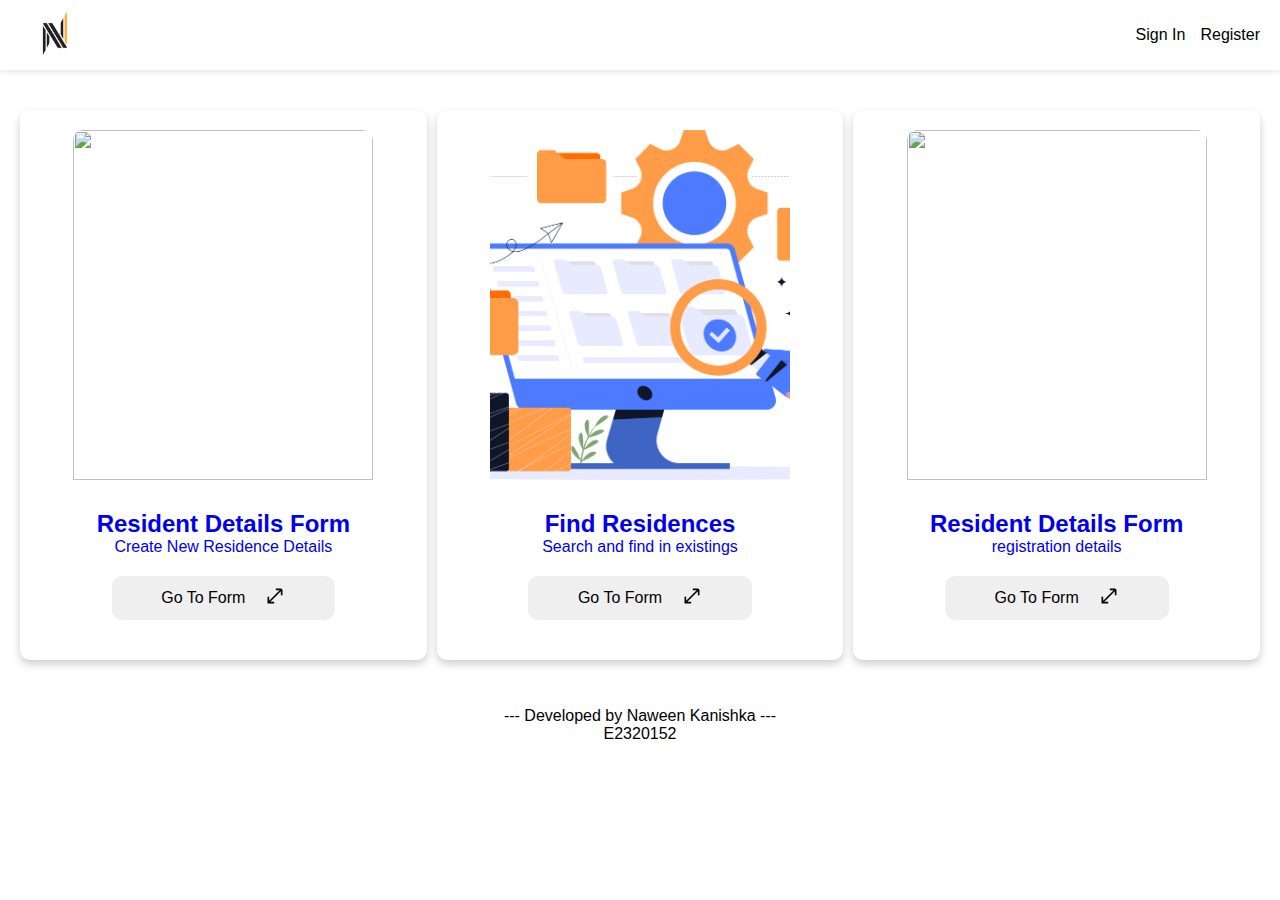
==== index.html @ 2b2ff354 "New uploads" ====
<!DOCTYPE html>
<html lang="en">

<head>
    <meta charset="UTF-8">
    <meta name="viewport" content="width=device-width, initial-scale=1.0">
    <title>Residentel details</title>
    <link rel="stylesheet" href="styles.css">
</head>

<body>
    <header>
        <div class="header-container">
            <div class="logo">
                <a href="#"><img src="My first  logo black-01.png" alt=""></a>
            </div>

            <div class="auth-links">
                <a href="#">Sign In</a>
                <a href="#">Register</a>
            </div>
        </div>
    </header>

    <div class="body-content">
        <a href="registration.html" class="card">
            <div class="">
                <div class="img-div">
                    <img src="vecteezy_neatly-arranged-clipboard-a-detailed-form-attachedes_58320659.png" alt="">
                </div>

                <div class="card-content">
                    <div>
                        <h2>Resident Details Form</h2>
                        <p>Create New Residence Details</p>
                    </div>
                </div>

                <div class="button-div">
                    <button>Go To Form <span> </span><span><img
                                src="open_in_full_24dp_000000_FILL0_wght400_GRAD0_opsz24.svg" alt=""></span></button>
                </div>
            </div>
        </a>

        <a href="find.html" class="card">
            <div class="">
                <div class="img-div">
                    <img src="vecteezy_file-management-concept-illustration-modern-concept-of-file_10869739.png" alt="">
                </div>

                <div class="card-content">
                    <div>
                        <h2>Find Residences</h2>
                        <p>Search and find in existings</p>
                    </div>
                </div>

                <div class="button-div">
                    <button>Go To Form <span> </span><span><img
                                src="open_in_full_24dp_000000_FILL0_wght400_GRAD0_opsz24.svg" alt=""></span></button>
                </div>
            </div>
        </a>

        <a href="other.html" class="card">
            <div class="">
                <div class="img-div">
                    <img src="vecteezy_neatly-arranged-clipboard-a-detailed-form-attachedes_58320659.png" alt="">
                </div>

                <div class="card-content">
                    <div>
                        <h2>Resident Details Form</h2>
                        <p>registration details</p>
                    </div>
                </div>

                <div class="button-div">
                    <button>Go To Form <span> </span><span><img
                                src="open_in_full_24dp_000000_FILL0_wght400_GRAD0_opsz24.svg" alt=""></span></button>
                </div>
            </div>
        </a>



    </div>

    <div class="body-content2">
        <div class="develop">
            <div>
                <div>
                    <p>--- Developed by Naween Kanishka ---</p>
                    <p>E2320152</p>
                </div>

            </div>



        </div>
    </div>



</body>

</html>
---- styles.css ----
* {
    margin: 0;
    padding: 0;
    box-sizing: border-box;
}
body{
    font-family: Arial, Helvetica, sans-serif;
}
.develop{
    display: flex;
    justify-content: center;
    background-color: rgb(255, 255, 255);
    align-items: center;
    height: 50px;
    width: 100%;
}
.body-content {
    display: flex;
    
    max-width: 1400px;
    align-items: center;
    margin: 40px auto;
    padding: 0 20px;
    gap: 10px;
}
.body-content2 {
    display: flex;
    text-align: center;
    max-width: 1400px;
    align-items: center;
    margin: 40px auto;
    padding: 0 20px;
    gap: 10px;
}

header {
    background-color: white;
    padding: 15px 0;
    box-shadow: 0px 2px 5px rgba(0, 0, 0, 0.1);
    /* Light shadow effect */
}

.header-container {
    display: flex;
    justify-content: space-between;
    align-items: center;
    max-width: 1400px;
    margin: 0 auto;
    padding: 0 20px;
    height: 40px;
}


.logo img{
    height: 70px;
    padding: 5px;
}
.logo a {
    height: 100%;
}

nav ul {
    display: flex;
    list-style: none;
    gap: 20px;
}

nav ul li a {
    text-decoration: none;
    color: black;
    font-size: 16px;
    font-weight: 500;
}

.auth-links {
    display: flex;
    gap: 15px;
}
.card:hover{
    transform: scale(1.03);
}

.auth-links a {
    text-decoration: none;
    color: black;
    font-size: 16px;
    font-weight: 500;
}
.img-div{
    display: flex;
    width: auto;
   height: 350px;
    justify-content: center;
}
.button-div{
    display: flex;
   margin-top: 20px;
     justify-content: center;
}
button{
    padding: 10px;
    width: 55%;
   height: auto;
   display: flex;
   justify-content: center;
   align-items: center;
   font-size: 16px;
   border-style: none;
   border-radius: 10px;
}

.card {
    width: 500px;
    height: auto;
    border-radius: 10px;
    box-shadow: 0 4px 8px rgba(0, 0, 0, 0.2);
    overflow: hidden;
    background: white;
    padding-top: 20px;
    padding-bottom: 40px;
    transition: transform 0.3s ease-in-out;
    text-decoration: none;
    
   

}

.card-content {
padding-top: 30px;
    text-align: center;
}
.card img {
    width: 300px; /* Ensures image takes full width of card */
    height: 100%; /* Fixed height for uniformity */
    object-fit: cover; /* Ensures image fits nicely */
    border-top-left-radius: 10px;
    border-top-right-radius: 10px;
}
.button-div img {
    width: 20px; /* Proper size for the icon */
    height: 20px;
    object-fit: contain; /* Ensures proper scaling */
    margin-left: 20px;
}
@media (max-width:800px){
    .body-content {
        display: flex;
        flex-wrap: wrap;
        justify-content: center;
       
        
    }
    .card{
        width: 100%;
    }
}
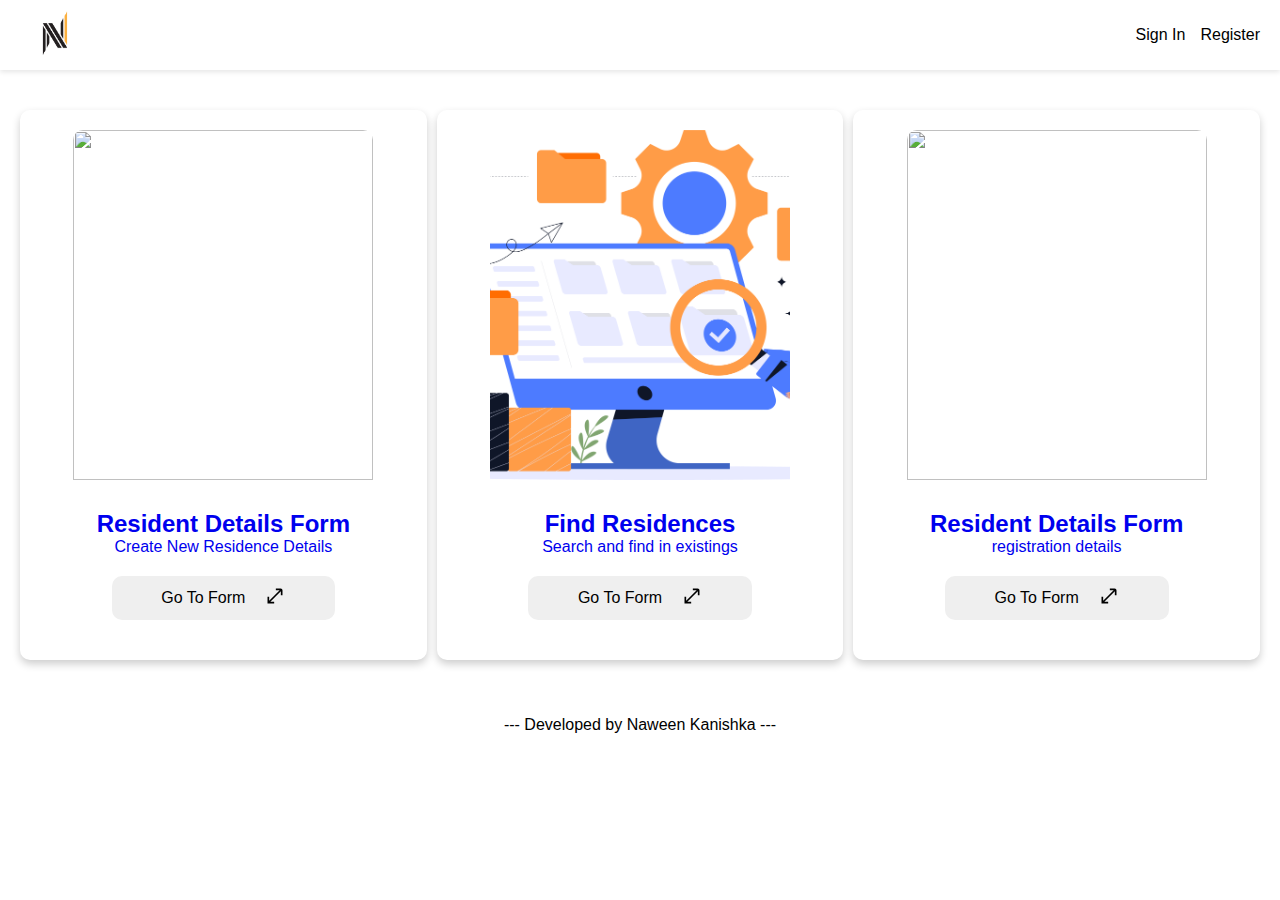
==== commit 1ac9489a: "Latest update" ====
--- a/index.html
+++ b/index.html
@@ -43,7 +43,7 @@
             </div>
         </a>
 
-        <a href="find.html" class="card">
+        <a href="find.php" class="card">
             <div class="">
                 <div class="img-div">
                     <img src="vecteezy_file-management-concept-illustration-modern-concept-of-file_10869739.png" alt="">
@@ -86,13 +86,14 @@
 
 
     </div>
+  
 
     <div class="body-content2">
         <div class="develop">
             <div>
                 <div>
                     <p>--- Developed by Naween Kanishka ---</p>
-                    <p>E2320152</p>
+                    <p></p>
                 </div>
 
             </div>
--- a/styles.css
+++ b/styles.css
@@ -32,6 +32,7 @@
     padding: 0 20px;
     gap: 10px;
 }
+
 
 header {
     background-color: white;
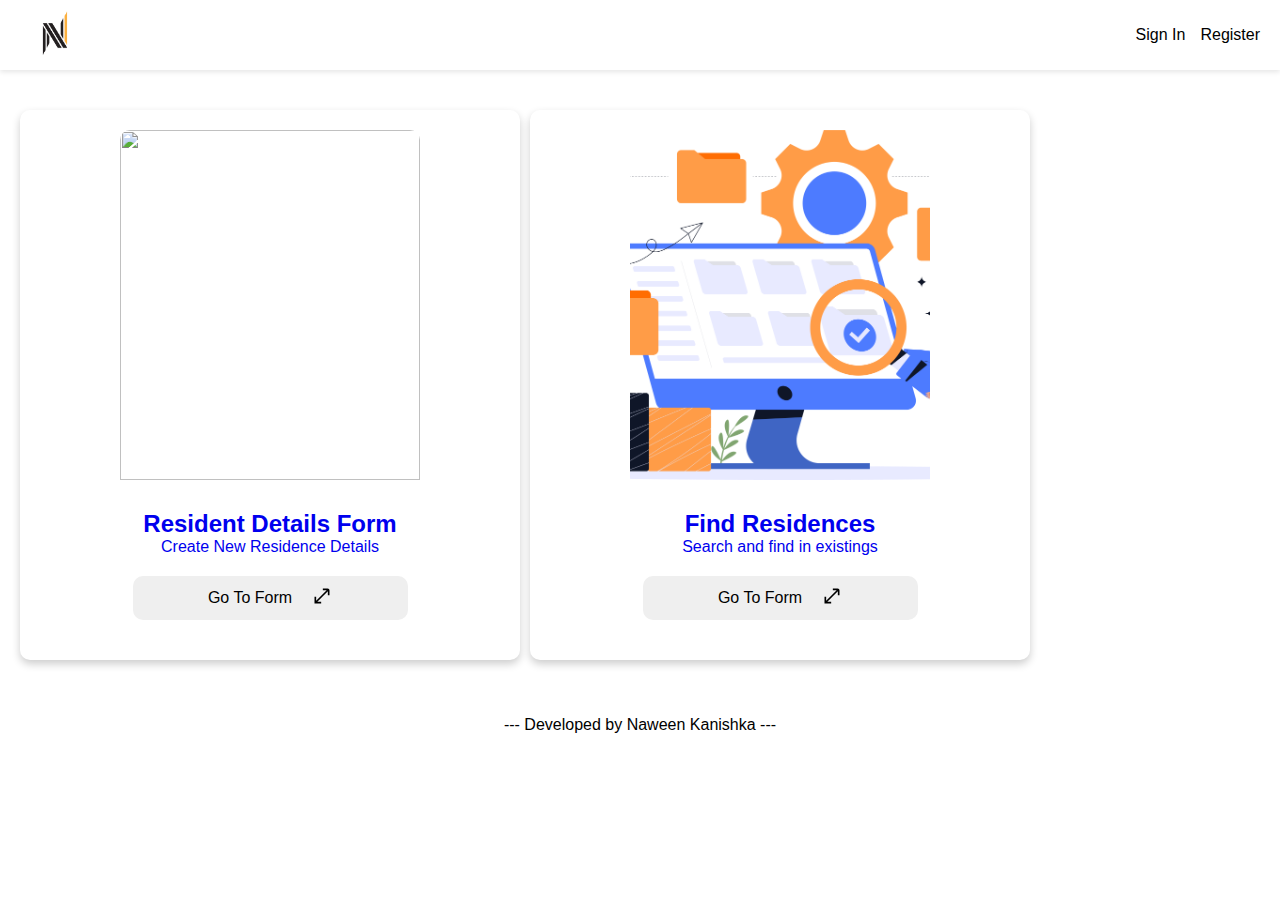
==== commit fb310770: "new" ====
--- a/index.html
+++ b/index.html
@@ -23,7 +23,7 @@
     </header>
 
     <div class="body-content">
-        <a href="registration.html" class="card">
+        <a href="registration.php" class="card">
             <div class="">
                 <div class="img-div">
                     <img src="vecteezy_neatly-arranged-clipboard-a-detailed-form-attachedes_58320659.png" alt="">
@@ -62,29 +62,6 @@
                 </div>
             </div>
         </a>
-
-        <a href="other.html" class="card">
-            <div class="">
-                <div class="img-div">
-                    <img src="vecteezy_neatly-arranged-clipboard-a-detailed-form-attachedes_58320659.png" alt="">
-                </div>
-
-                <div class="card-content">
-                    <div>
-                        <h2>Resident Details Form</h2>
-                        <p>registration details</p>
-                    </div>
-                </div>
-
-                <div class="button-div">
-                    <button>Go To Form <span> </span><span><img
-                                src="open_in_full_24dp_000000_FILL0_wght400_GRAD0_opsz24.svg" alt=""></span></button>
-                </div>
-            </div>
-        </a>
-
-
-
     </div>
   
 
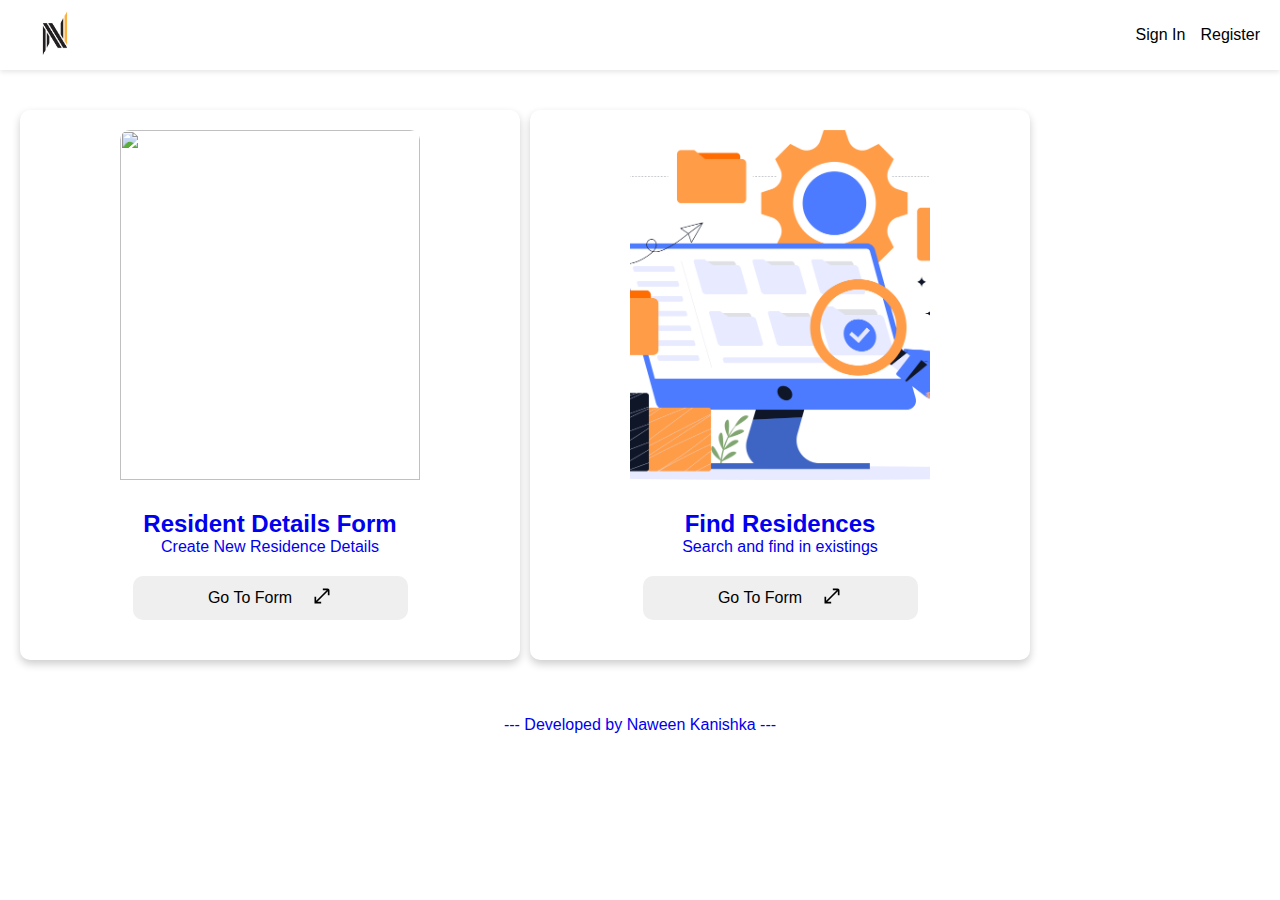
==== commit 425e9dcf: "new" ====
--- a/index.html
+++ b/index.html
@@ -61,7 +61,7 @@
                                 src="open_in_full_24dp_000000_FILL0_wght400_GRAD0_opsz24.svg" alt=""></span></button>
                 </div>
             </div>
-        </a>
+        
     </div>
   
 
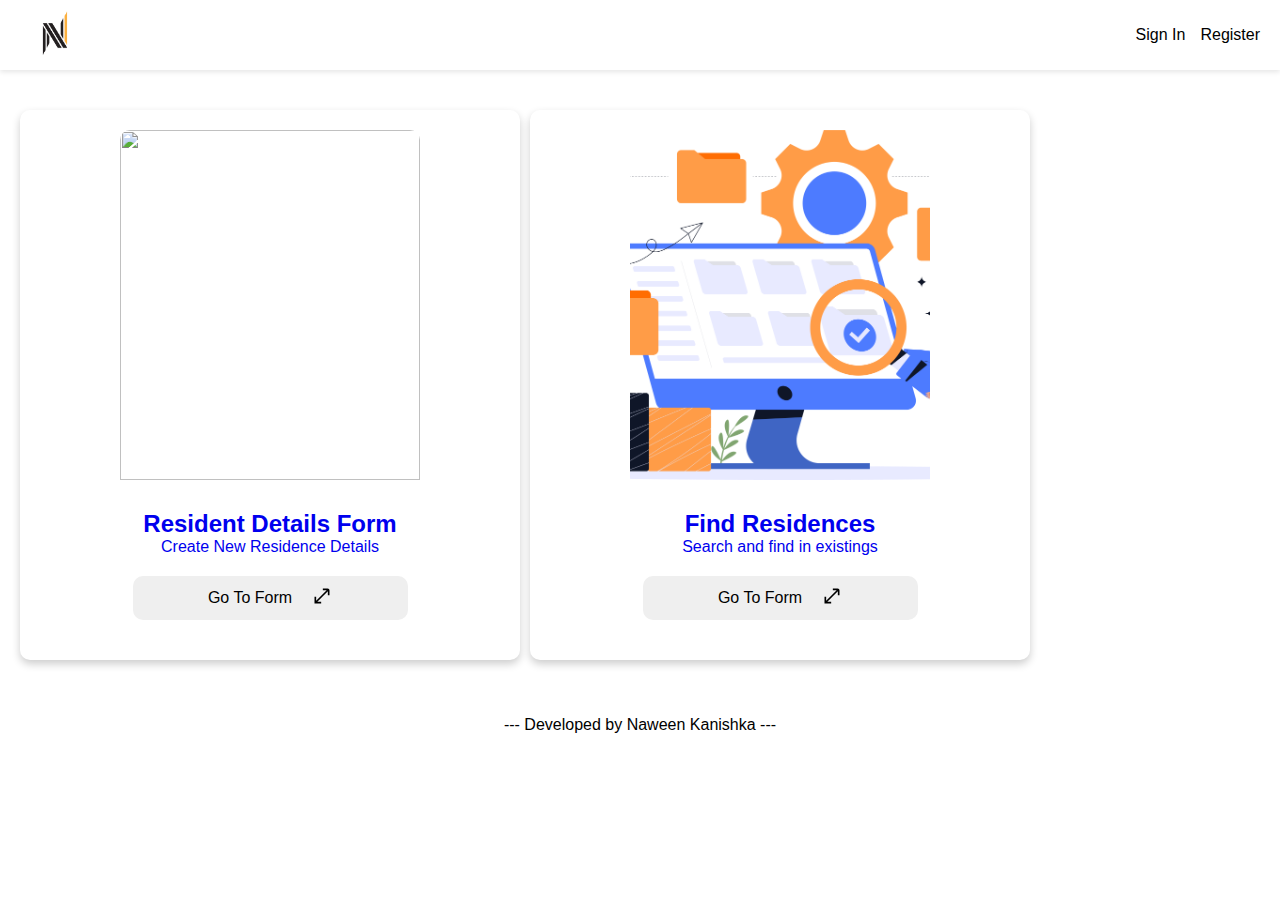
==== commit abd5d8d3: "new" ====
--- a/index.html
+++ b/index.html
@@ -61,7 +61,7 @@
                                 src="open_in_full_24dp_000000_FILL0_wght400_GRAD0_opsz24.svg" alt=""></span></button>
                 </div>
             </div>
-        
+        </a>
     </div>
   
 
